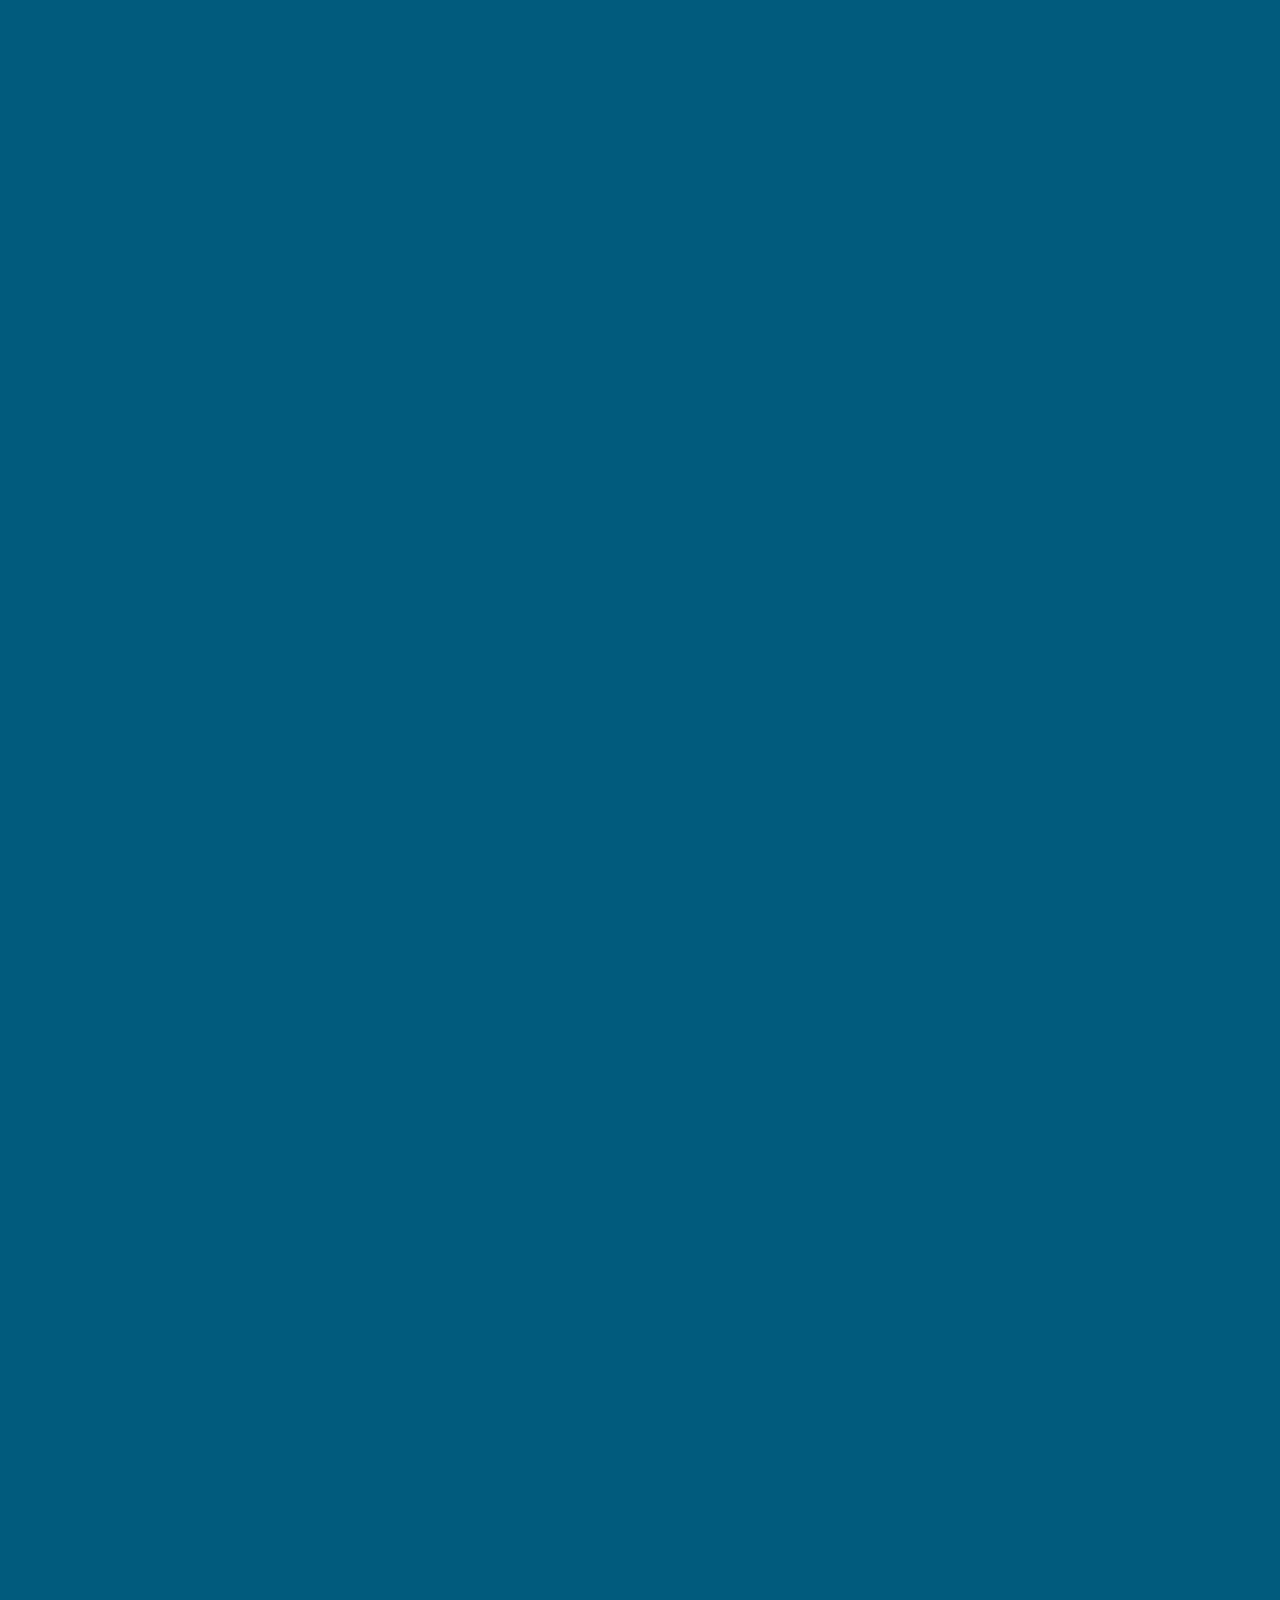
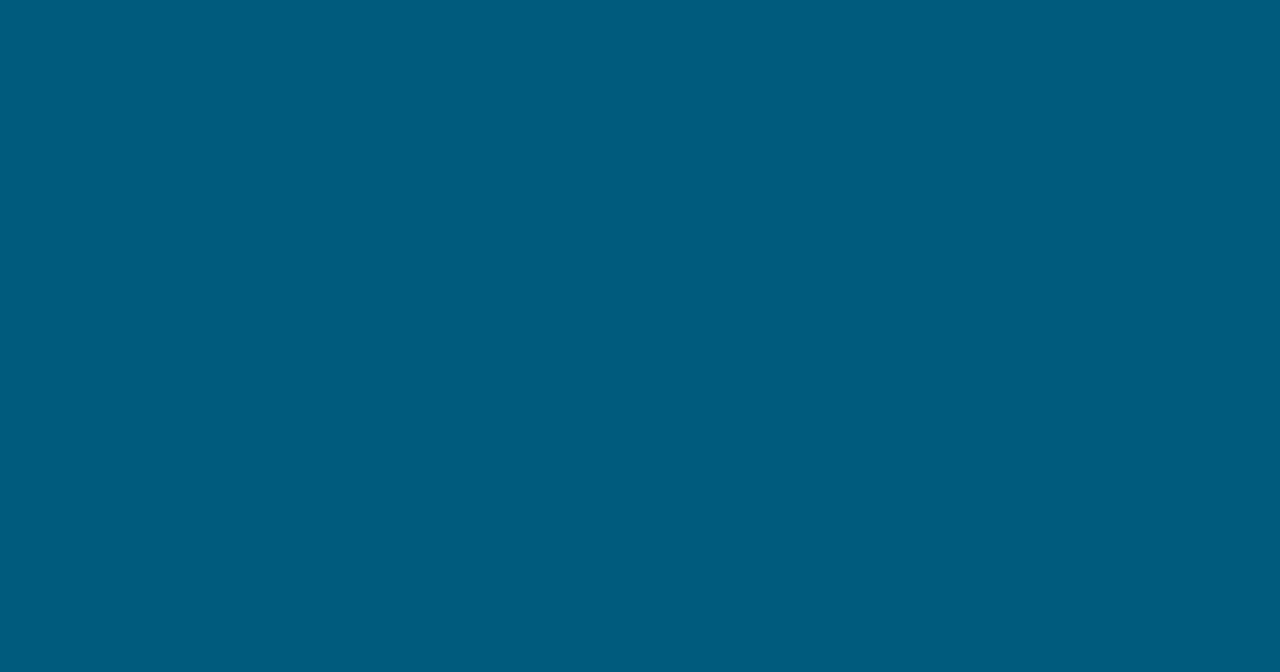
==== index.html @ 12b6641b "updated" ====
<!DOCTYPE html><!--  This site was created in Webflow. http://www.webflow.com  -->
<!--  Last Published: Mon Nov 02 2020 09:08:50 GMT+0000 (Coordinated Universal Time)  -->
<html data-wf-page="5ea837e8c81001b668dffd4a" data-wf-site="5ea837e8c8100167b2dffd49">
<head>
  <meta charset="utf-8">
  <title>Justin Grammens | Recursive Awesome | Lab651 | Applied Artificial Intelligence</title>
  <meta content="width=device-width, initial-scale=1" name="viewport">
  <meta content="Webflow" name="generator">
  
  <meta name="description" content="Justin Grammens is CEO and Founder of Recursive Awesome, Lab651, Applied Artificial Intelligence and Emerging Technoliges North" />
  <meta name="robots" content="index, follow" />
  <meta name="referrer" content="always" />

<!-- Social & Open Graph -->
  <meta property="og:title" content="Justin Grammens | CEO Recursive Awesome" />
  <meta property="og:description" content="Justin Grammens is the CEO of Recursive Awesome, an IoT and Machine Learning Agency based in Saint Paul, Minnesota." />
  <meta property="og:image" content="https://justingrammens.com/images/social.jpg" />
  <meta property="og:url" content="https://justingrammens.com/" />
  <meta name="twitter:title" content="Justin Grammens | CEO of Recursive Awesome" />
  <meta name="twitter:description" content="Justin Grammens is the CEO of Recursive Awesome, an IoT and Machine Learning Agency based in Saint Paull, Minnesota." />
  <meta name="twitter:image" content="https://justingrammens.com/images/social.jpg" />
  <meta name="twitter:card" content="summary_large_image" />
  <meta name="twitter:site" content="@justingrammens" />
  <meta name="twitter:creator" content="@justingrammens" />
  
  
  <link href="css/normalize.css" rel="stylesheet" type="text/css">
  <link href="css/webflow.css" rel="stylesheet" type="text/css">
  <link href="css/split-opl.webflow.css?ver=1.1" rel="stylesheet" type="text/css">
  <script src="https://ajax.googleapis.com/ajax/libs/webfont/1.6.26/webfont.js" type="text/javascript"></script>
  <script type="text/javascript">WebFont.load({  google: {    families: ["Inter:regular,600","Lora:regular"]  }});</script>
  <!-- [if lt IE 9]><script src="https://cdnjs.cloudflare.com/ajax/libs/html5shiv/3.7.3/html5shiv.min.js" type="text/javascript"></script><![endif] -->
  <script type="text/javascript">!function(o,c){var n=c.documentElement,t=" w-mod-";n.className+=t+"js",("ontouchstart"in o||o.DocumentTouch&&c instanceof DocumentTouch)&&(n.className+=t+"touch")}(window,document);</script>


<link rel="apple-touch-icon" sizes="180x180" href="/images/apple-touch-icon.png">
<link rel="icon" type="image/png" sizes="32x32" href="/images/favicon-32x32.png">
<link rel="icon" type="image/png" sizes="16x16" href="/images/favicon-16x16.png">
<link rel="manifest" href="/images/site.webmanifest">

  <style type="text/css">
body {
  -webkit-font-smoothing: antialiased;
}      
</style>
</head>
<body class="body">
  <div class="columns w-row">
    <div class="leftcontent w-col w-col-6 w-col-stack">
      <div data-w-id="b84f5156-c6e2-fb1d-6606-98a08030a472" style="opacity:0" class="image"></div>
    </div>
    <div class="rightcontent w-col w-col-6 w-col-stack">
      <div data-w-id="3fd5aeb3-22da-ed60-7286-0d11f16597d3" style="opacity:0" class="content">
        <div class="name">Justin Grammens</div>
        <!-- <h1 class="tagline"><strong class="bold-text">Internet of Things & Machine Learning Consultant</strong></h1> -->
        <h1 class="tagline"><strong class="bold-text">Artificial Intelligence &amp; Software Development Strategist</strong></h1>
        <p class="bio">A lifelong learner, I'm passionate about technology and giving back. The three words I live by are: Learn. Teach. Lead. Let me help you with your Artificial Intelligence &amp; Software Development strategy using the industry knowledge I have gained, the clients I have taught, and the businesses I have led.</p>
		<p class="bio"> I'm the Founder and CEO of <a href="https://lab651.com" class="bio-links" target="_new">Lab651</a> and <a href="https://recursiveawesome.com" class="bio-links" target="_new">Recursive Awesome</a>, <a href="https://appliedaiweekly.com" class="bio-links" target="_new">Applied Artificial Intelligence Weekly</a> and Cofounder of <a href="https://appliedai.mn" class="bio-links" target="_new">AppliedAI</a> and <a href="https://captovation.ai" class="bio-links" target="_new">Captovation</a>. I am the creator, producer and host of the <a href="https://podcast.appliedai.mn" class="bio-links" target="_new">AppliedAI Podcast</a>, the 501(c)(3) non-profit <a href="https://emtechnorth.org" class="bio-links" target="_new">Emerging Technologies North</a> and an Adjunct Professor at the <a href="https://software.stthomas.edu/about/faculty-staff/biography/justin-grammens/" class="bio-links" target="_new">University of Saint Thomas</a>.
		<p class="bio">I speak regularly at <a href="https://appliedai.mn" class="bio-links" target="_new">meetups</a>, conferences, <a href="https://emamo.com/event/twin-cities-startup-week-2021/r/speaker/justin-grammens-1" class="bio-links" target="_new">Twin Cities Startup Week</a>, podcasts and on the <a href="https://www.youtube.com/channel/UCyTAUPkGncOIYiVPZ5hqJVg" class="bio-links" target="_new">Lab651</a> and <a href="https://www.youtube.com/channel/UC4q0IsSlh4EvuUDhrxG7hiQ" class="bio-links" target="_new">AppliedAI</a> YouTube channels where I'm a thought leader on Artificial Intelligence and Software Development.</p>
<p class="bio">Most importantly, I'm blessed to have a <a href="https://www.linkedin.com/in/becky-grammens-20a20a1/" class="bio-links" target="_new">loving wife</a> and two amazing boys who are the light of my life and keep me strong and centered. Let's connect! I would love to help you however I can.</p>
        <div class="links w-row">
          <div class="column w-col w-col-4">
            <div class="text-block-2">Connect</div>
            <ul role="list" class="list w-list-unstyled">
              <li>
                <a href="https://lab651.com/author/justin/" target="_new">Blog</a>
              </li>
              <li>
                <a href="mailto:justin@grammens.com" target="_new">Email</a>
              </li>
              <li>
                <a href="https://appliedaiweekly.com" target="_new">Newsletter</a>
              </li>
            </ul>
          </div>
          <div class="column-2 w-col w-col-4">
            <div class="text-block-2">social</div>
            <ul role="list" class="list w-list-unstyled">
              <li>
                <a href="https://twitter.com/justingrammens" target="_new">Twitter</a>
              </li>
              <li>
                <a href="https://www.linkedin.com/in/justingrammens/" target="_new">LinkedIn</a>
              </li>
              <li>
                <a href="https://podcast.appliedai.mn" target="_new">Podcast</a>
              </li>
            </ul>
          </div>
        </div>
		<div>
			<!-- Calendly inline widget begin -->
			<div class="calendly-inline-widget" data-url="https://calendly.com/justingrammens" style="min-width:320px;height:520px;"></div>
			<script type="text/javascript" src="https://assets.calendly.com/assets/external/widget.js"></script>
			<!-- Calendly inline widget end -->
		</div>
        <div class="credit">&copy;
            <script type="text/javascript">
                document.write(new Date().getFullYear());
                </script> Justin Grammens - <a href="https://onepagelove.com/split" target="_blank" class="credit-links">Split Template</a>
        </div>
      </div>
    </div>
  </div>
  <script src="https://d3e54v103j8qbb.cloudfront.net/js/jquery-3.5.1.min.dc5e7f18c8.js?site=5ea837e8c8100167b2dffd49" type="text/javascript" integrity="sha256-9/aliU8dGd2tb6OSsuzixeV4y/faTqgFtohetphbbj0=" crossorigin="anonymous"></script>
  <script src="js/webflow.js" type="text/javascript"></script>
  <!-- [if lte IE 9]><script src="https://cdnjs.cloudflare.com/ajax/libs/placeholders/3.0.2/placeholders.min.js"></script><![endif] -->
</body>
</html>
---- css/webflow.css ----
@font-face {
  font-family: 'webflow-icons';
  src: url("[data-uri]") format('truetype');
  font-weight: normal;
  font-style: normal;
}
[class^="w-icon-"],
[class*=" w-icon-"] {
  /* use !important to prevent issues with browser extensions that change fonts */
  font-family: 'webflow-icons' !important;
  speak: none;
  font-style: normal;
  font-weight: normal;
  font-variant: normal;
  text-transform: none;
  line-height: 1;
  /* Better Font Rendering =========== */
  -webkit-font-smoothing: antialiased;
  -moz-osx-font-smoothing: grayscale;
}
.w-icon-slider-right:before {
  content: "\e600";
}
.w-icon-slider-left:before {
  content: "\e601";
}
.w-icon-nav-menu:before {
  content: "\e602";
}
.w-icon-arrow-down:before,
.w-icon-dropdown-toggle:before {
  content: "\e603";
}
.w-icon-file-upload-remove:before {
  content: "\e900";
}
.w-icon-file-upload-icon:before {
  content: "\e903";
}
* {
  -webkit-box-sizing: border-box;
  -moz-box-sizing: border-box;
  box-sizing: border-box;
}
html {
  height: 100%;
}
body {
  margin: 0;
  min-height: 100%;
  background-color: #fff;
  font-family: Arial, sans-serif;
  font-size: 14px;
  line-height: 20px;
  color: #333;
}
img {
  max-width: 100%;
  vertical-align: middle;
  display: inline-block;
}
html.w-mod-touch * {
  background-attachment: scroll !important;
}
.w-block {
  display: block;
}
.w-inline-block {
  max-width: 100%;
  display: inline-block;
}
.w-clearfix:before,
.w-clearfix:after {
  content: " ";
  display: table;
  grid-column-start: 1;
  grid-row-start: 1;
  grid-column-end: 2;
  grid-row-end: 2;
}
.w-clearfix:after {
  clear: both;
}
.w-hidden {
  display: none;
}
.w-button {
  display: inline-block;
  padding: 9px 15px;
  background-color: #3898EC;
  color: white;
  border: 0;
  line-height: inherit;
  text-decoration: none;
  cursor: pointer;
  border-radius: 0;
}
input.w-button {
  -webkit-appearance: button;
}
html[data-w-dynpage] [data-w-cloak] {
  color: transparent !important;
}
.w-webflow-badge,
.w-webflow-badge * {
  position: static;
  left: auto;
  top: auto;
  right: auto;
  bottom: auto;
  z-index: auto;
  display: block;
  visibility: visible;
  overflow: visible;
  overflow-x: visible;
  overflow-y: visible;
  box-sizing: border-box;
  width: auto;
  height: auto;
  max-height: none;
  max-width: none;
  min-height: 0;
  min-width: 0;
  margin: 0;
  padding: 0;
  float: none;
  clear: none;
  border: 0 none transparent;
  border-radius: 0;
  background: none;
  background-image: none;
  background-position: 0% 0%;
  background-size: auto auto;
  background-repeat: repeat;
  background-origin: padding-box;
  background-clip: border-box;
  background-attachment: scroll;
  background-color: transparent;
  box-shadow: none;
  opacity: 1.0;
  transform: none;
  transition: none;
  direction: ltr;
  font-family: inherit;
  font-weight: inherit;
  color: inherit;
  font-size: inherit;
  line-height: inherit;
  font-style: inherit;
  font-variant: inherit;
  text-align: inherit;
  letter-spacing: inherit;
  text-decoration: inherit;
  text-indent: 0;
  text-transform: inherit;
  list-style-type: disc;
  text-shadow: none;
  font-smoothing: auto;
  vertical-align: baseline;
  cursor: inherit;
  white-space: inherit;
  word-break: normal;
  word-spacing: normal;
  word-wrap: normal;
}
.w-webflow-badge {
  position: fixed !important;
  display: inline-block !important;
  visibility: visible !important;
  opacity: 1 !important;
  z-index: 2147483647 !important;
  top: auto !important;
  right: 12px !important;
  bottom: 12px !important;
  left: auto !important;
  color: #AAADB0 !important;
  background-color: #fff !important;
  border-radius: 3px !important;
  padding: 6px 8px 6px 6px !important;
  font-size: 12px !important;
  opacity: 1.0 !important;
  line-height: 14px !important;
  text-decoration: none !important;
  transform: none !important;
  margin: 0 !important;
  width: auto !important;
  height: auto !important;
  overflow: visible !important;
  white-space: nowrap;
  box-shadow: 0 0 0 1px rgba(0, 0, 0, 0.1), 0px 1px 3px rgba(0, 0, 0, 0.1);
  cursor: pointer;
}
.w-webflow-badge > img {
  display: inline-block !important;
  visibility: visible !important;
  opacity: 1 !important;
  vertical-align: middle !important;
}
h1,
h2,
h3,
h4,
h5,
h6 {
  font-weight: bold;
  margin-bottom: 10px;
}
h1 {
  font-size: 38px;
  line-height: 44px;
  margin-top: 20px;
}
h2 {
  font-size: 32px;
  line-height: 36px;
  margin-top: 20px;
}
h3 {
  font-size: 24px;
  line-height: 30px;
  margin-top: 20px;
}
h4 {
  font-size: 18px;
  line-height: 24px;
  margin-top: 10px;
}
h5 {
  font-size: 14px;
  line-height: 20px;
  margin-top: 10px;
}
h6 {
  font-size: 12px;
  line-height: 18px;
  margin-top: 10px;
}
p {
  margin-top: 0;
  margin-bottom: 10px;
}
blockquote {
  margin: 0 0 10px 0;
  padding: 10px 20px;
  border-left: 5px solid #E2E2E2;
  font-size: 18px;
  line-height: 22px;
}
figure {
  margin: 0;
  margin-bottom: 10px;
}
figcaption {
  margin-top: 5px;
  text-align: center;
}
ul,
ol {
  margin-top: 0px;
  margin-bottom: 10px;
  padding-left: 40px;
}
.w-list-unstyled {
  padding-left: 0;
  list-style: none;
}
.w-embed:before,
.w-embed:after {
  content: " ";
  display: table;
  grid-column-start: 1;
  grid-row-start: 1;
  grid-column-end: 2;
  grid-row-end: 2;
}
.w-embed:after {
  clear: both;
}
.w-video {
  width: 100%;
  position: relative;
  padding: 0;
}
.w-video iframe,
.w-video object,
.w-video embed {
  position: absolute;
  top: 0;
  left: 0;
  width: 100%;
  height: 100%;
}
fieldset {
  padding: 0;
  margin: 0;
  border: 0;
}
button,
html input[type="button"],
input[type="reset"] {
  border: 0;
  cursor: pointer;
  -webkit-appearance: button;
}
.w-form {
  margin: 0 0 15px;
}
.w-form-done {
  display: none;
  padding: 20px;
  text-align: center;
  background-color: #dddddd;
}
.w-form-fail {
  display: none;
  margin-top: 10px;
  padding: 10px;
  background-color: #ffdede;
}
label {
  display: block;
  margin-bottom: 5px;
  font-weight: bold;
}
.w-input,
.w-select {
  display: block;
  width: 100%;
  height: 38px;
  padding: 8px 12px;
  margin-bottom: 10px;
  font-size: 14px;
  line-height: 1.428571429;
  color: #333333;
  vertical-align: middle;
  background-color: #ffffff;
  border: 1px solid #cccccc;
}
.w-input:-moz-placeholder,
.w-select:-moz-placeholder {
  color: #999;
}
.w-input::-moz-placeholder,
.w-select::-moz-placeholder {
  color: #999;
  opacity: 1;
}
.w-input:-ms-input-placeholder,
.w-select:-ms-input-placeholder {
  color: #999;
}
.w-input::-webkit-input-placeholder,
.w-select::-webkit-input-placeholder {
  color: #999;
}
.w-input:focus,
.w-select:focus {
  border-color: #3898EC;
  outline: 0;
}
.w-input[disabled],
.w-select[disabled],
.w-input[readonly],
.w-select[readonly],
fieldset[disabled] .w-input,
fieldset[disabled] .w-select {
  cursor: not-allowed;
  background-color: #eeeeee;
}
textarea.w-input,
textarea.w-select {
  height: auto;
}
.w-select {
  background-color: #f3f3f3;
}
.w-select[multiple] {
  height: auto;
}
.w-form-label {
  display: inline-block;
  cursor: pointer;
  font-weight: normal;
  margin-bottom: 0px;
}
.w-radio {
  display: block;
  margin-bottom: 5px;
  padding-left: 20px;
}
.w-radio:before,
.w-radio:after {
  content: " ";
  display: table;
  grid-column-start: 1;
  grid-row-start: 1;
  grid-column-end: 2;
  grid-row-end: 2;
}
.w-radio:after {
  clear: both;
}
.w-radio-input {
  margin: 4px 0 0;
  margin-top: 1px \9;
  line-height: normal;
  float: left;
  margin-left: -20px;
}
.w-radio-input {
  margin-top: 3px;
}
.w-file-upload {
  display: block;
  margin-bottom: 10px;
}
.w-file-upload-input {
  width: 0.1px;
  height: 0.1px;
  opacity: 0;
  overflow: hidden;
  position: absolute;
  z-index: -100;
}
.w-file-upload-default,
.w-file-upload-uploading,
.w-file-upload-success {
  display: inline-block;
  color: #333333;
}
.w-file-upload-error {
  display: block;
  margin-top: 10px;
}
.w-file-upload-default.w-hidden,
.w-file-upload-uploading.w-hidden,
.w-file-upload-error.w-hidden,
.w-file-upload-success.w-hidden {
  display: none;
}
.w-file-upload-uploading-btn {
  display: flex;
  font-size: 14px;
  font-weight: normal;
  cursor: pointer;
  margin: 0;
  padding: 8px 12px;
  border: 1px solid #cccccc;
  background-color: #fafafa;
}
.w-file-upload-file {
  display: flex;
  flex-grow: 1;
  justify-content: space-between;
  margin: 0;
  padding: 8px 9px 8px 11px;
  border: 1px solid #cccccc;
  background-color: #fafafa;
}
.w-file-upload-file-name {
  font-size: 14px;
  font-weight: normal;
  display: block;
}
.w-file-remove-link {
  margin-top: 3px;
  margin-left: 10px;
  width: auto;
  height: auto;
  padding: 3px;
  display: block;
  cursor: pointer;
}
.w-icon-file-upload-remove {
  margin: auto;
  font-size: 10px;
}
.w-file-upload-error-msg {
  display: inline-block;
  color: #ea384c;
  padding: 2px 0;
}
.w-file-upload-info {
  display: inline-block;
  line-height: 38px;
  padding: 0 12px;
}
.w-file-upload-label {
  display: inline-block;
  font-size: 14px;
  font-weight: normal;
  cursor: pointer;
  margin: 0;
  padding: 8px 12px;
  border: 1px solid #cccccc;
  background-color: #fafafa;
}
.w-icon-file-upload-icon,
.w-icon-file-upload-uploading {
  display: inline-block;
  margin-right: 8px;
  width: 20px;
}
.w-icon-file-upload-uploading {
  height: 20px;
}
.w-container {
  margin-left: auto;
  margin-right: auto;
  max-width: 940px;
}
.w-container:before,
.w-container:after {
  content: " ";
  display: table;
  grid-column-start: 1;
  grid-row-start: 1;
  grid-column-end: 2;
  grid-row-end: 2;
}
.w-container:after {
  clear: both;
}
.w-container .w-row {
  margin-left: -10px;
  margin-right: -10px;
}
.w-row:before,
.w-row:after {
  content: " ";
  display: table;
  grid-column-start: 1;
  grid-row-start: 1;
  grid-column-end: 2;
  grid-row-end: 2;
}
.w-row:after {
  clear: both;
}
.w-row .w-row {
  margin-left: 0;
  margin-right: 0;
}
.w-col {
  position: relative;
  float: left;
  width: 100%;
  min-height: 1px;
  padding-left: 10px;
  padding-right: 10px;
}
.w-col .w-col {
  padding-left: 0;
  padding-right: 0;
}
.w-col-1 {
  width: 8.33333333%;
}
.w-col-2 {
  width: 16.66666667%;
}
.w-col-3 {
  width: 25%;
}
.w-col-4 {
  width: 33.33333333%;
}
.w-col-5 {
  width: 41.66666667%;
}
.w-col-6 {
  width: 50%;
}
.w-col-7 {
  width: 58.33333333%;
}
.w-col-8 {
  width: 66.66666667%;
}
.w-col-9 {
  width: 75%;
}
.w-col-10 {
  width: 83.33333333%;
}
.w-col-11 {
  width: 91.66666667%;
}
.w-col-12 {
  width: 100%;
}
.w-hidden-main {
  display: none !important;
}
@media screen and (max-width: 991px) {
  .w-container {
    max-width: 728px;
  }
  .w-hidden-main {
    display: inherit !important;
  }
  .w-hidden-medium {
    display: none !important;
  }
  .w-col-medium-1 {
    width: 8.33333333%;
  }
  .w-col-medium-2 {
    width: 16.66666667%;
  }
  .w-col-medium-3 {
    width: 25%;
  }
  .w-col-medium-4 {
    width: 33.33333333%;
  }
  .w-col-medium-5 {
    width: 41.66666667%;
  }
  .w-col-medium-6 {
    width: 50%;
  }
  .w-col-medium-7 {
    width: 58.33333333%;
  }
  .w-col-medium-8 {
    width: 66.66666667%;
  }
  .w-col-medium-9 {
    width: 75%;
  }
  .w-col-medium-10 {
    width: 83.33333333%;
  }
  .w-col-medium-11 {
    width: 91.66666667%;
  }
  .w-col-medium-12 {
    width: 100%;
  }
  .w-col-stack {
    width: 100%;
    left: auto;
    right: auto;
  }
}
@media screen and (max-width: 767px) {
  .w-hidden-main {
    display: inherit !important;
  }
  .w-hidden-medium {
    display: inherit !important;
  }
  .w-hidden-small {
    display: none !important;
  }
  .w-row,
  .w-container .w-row {
    margin-left: 0;
    margin-right: 0;
  }
  .w-col {
    width: 100%;
    left: auto;
    right: auto;
  }
  .w-col-small-1 {
    width: 8.33333333%;
  }
  .w-col-small-2 {
    width: 16.66666667%;
  }
  .w-col-small-3 {
    width: 25%;
  }
  .w-col-small-4 {
    width: 33.33333333%;
  }
  .w-col-small-5 {
    width: 41.66666667%;
  }
  .w-col-small-6 {
    width: 50%;
  }
  .w-col-small-7 {
    width: 58.33333333%;
  }
  .w-col-small-8 {
    width: 66.66666667%;
  }
  .w-col-small-9 {
    width: 75%;
  }
  .w-col-small-10 {
    width: 83.33333333%;
  }
  .w-col-small-11 {
    width: 91.66666667%;
  }
  .w-col-small-12 {
    width: 100%;
  }
}
@media screen and (max-width: 479px) {
  .w-container {
    max-width: none;
  }
  .w-hidden-main {
    display: inherit !important;
  }
  .w-hidden-medium {
    display: inherit !important;
  }
  .w-hidden-small {
    display: inherit !important;
  }
  .w-hidden-tiny {
    display: none !important;
  }
  .w-col {
    width: 100%;
  }
  .w-col-tiny-1 {
    width: 8.33333333%;
  }
  .w-col-tiny-2 {
    width: 16.66666667%;
  }
  .w-col-tiny-3 {
    width: 25%;
  }
  .w-col-tiny-4 {
    width: 33.33333333%;
  }
  .w-col-tiny-5 {
    width: 41.66666667%;
  }
  .w-col-tiny-6 {
    width: 50%;
  }
  .w-col-tiny-7 {
    width: 58.33333333%;
  }
  .w-col-tiny-8 {
    width: 66.66666667%;
  }
  .w-col-tiny-9 {
    width: 75%;
  }
  .w-col-tiny-10 {
    width: 83.33333333%;
  }
  .w-col-tiny-11 {
    width: 91.66666667%;
  }
  .w-col-tiny-12 {
    width: 100%;
  }
}
.w-widget {
  position: relative;
}
.w-widget-map {
  width: 100%;
  height: 400px;
}
.w-widget-map label {
  width: auto;
  display: inline;
}
.w-widget-map img {
  max-width: inherit;
}
.w-widget-map .gm-style-iw {
  text-align: center;
}
.w-widget-map .gm-style-iw > button {
  display: none !important;
}
.w-widget-twitter {
  overflow: hidden;
}
.w-widget-twitter-count-shim {
  display: inline-block;
  vertical-align: top;
  position: relative;
  width: 28px;
  height: 20px;
  text-align: center;
  background: white;
  border: #758696 solid 1px;
  border-radius: 3px;
}
.w-widget-twitter-count-shim * {
  pointer-events: none;
  -webkit-user-select: none;
  -moz-user-select: none;
  -ms-user-select: none;
  user-select: none;
}
.w-widget-twitter-count-shim .w-widget-twitter-count-inner {
  position: relative;
  font-size: 15px;
  line-height: 12px;
  text-align: center;
  color: #999;
  font-family: serif;
}
.w-widget-twitter-count-shim .w-widget-twitter-count-clear {
  position: relative;
  display: block;
}
.w-widget-twitter-count-shim.w--large {
  width: 36px;
  height: 28px;
}
.w-widget-twitter-count-shim.w--large .w-widget-twitter-count-inner {
  font-size: 18px;
  line-height: 18px;
}
.w-widget-twitter-count-shim:not(.w--vertical) {
  margin-left: 5px;
  margin-right: 8px;
}
.w-widget-twitter-count-shim:not(.w--vertical).w--large {
  margin-left: 6px;
}
.w-widget-twitter-count-shim:not(.w--vertical):before,
.w-widget-twitter-count-shim:not(.w--vertical):after {
  top: 50%;
  left: 0;
  border: solid transparent;
  content: " ";
  height: 0;
  width: 0;
  position: absolute;
  pointer-events: none;
}
.w-widget-twitter-count-shim:not(.w--vertical):before {
  border-color: rgba(117, 134, 150, 0);
  border-right-color: #5d6c7b;
  border-width: 4px;
  margin-left: -9px;
  margin-top: -4px;
}
.w-widget-twitter-count-shim:not(.w--vertical).w--large:before {
  border-width: 5px;
  margin-left: -10px;
  margin-top: -5px;
}
.w-widget-twitter-count-shim:not(.w--vertical):after {
  border-color: rgba(255, 255, 255, 0);
  border-right-color: white;
  border-width: 4px;
  margin-left: -8px;
  margin-top: -4px;
}
.w-widget-twitter-count-shim:not(.w--vertical).w--large:after {
  border-width: 5px;
  margin-left: -9px;
  margin-top: -5px;
}
.w-widget-twitter-count-shim.w--vertical {
  width: 61px;
  height: 33px;
  margin-bottom: 8px;
}
.w-widget-twitter-count-shim.w--vertical:before,
.w-widget-twitter-count-shim.w--vertical:after {
  top: 100%;
  left: 50%;
  border: solid transparent;
  content: " ";
  height: 0;
  width: 0;
  position: absolute;
  pointer-events: none;
}
.w-widget-twitter-count-shim.w--vertical:before {
  border-color: rgba(117, 134, 150, 0);
  border-top-color: #5d6c7b;
  border-width: 5px;
  margin-left: -5px;
}
.w-widget-twitter-count-shim.w--vertical:after {
  border-color: rgba(255, 255, 255, 0);
  border-top-color: white;
  border-width: 4px;
  margin-left: -4px;
}
.w-widget-twitter-count-shim.w--vertical .w-widget-twitter-count-inner {
  font-size: 18px;
  line-height: 22px;
}
.w-widget-twitter-count-shim.w--vertical.w--large {
  width: 76px;
}
.w-widget-gplus {
  overflow: hidden;
}
.w-background-video {
  position: relative;
  overflow: hidden;
  height: 500px;
  color: white;
}
.w-background-video > video {
  background-size: cover;
  background-position: 50% 50%;
  position: absolute;
  margin: auto;
  width: 100%;
  height: 100%;
  right: -100%;
  bottom: -100%;
  top: -100%;
  left: -100%;
  object-fit: cover;
  z-index: -100;
}
.w-background-video > video::-webkit-media-controls-start-playback-button {
  display: none !important;
  -webkit-appearance: none;
}
.w-slider {
  position: relative;
  height: 300px;
  text-align: center;
  background: #dddddd;
  clear: both;
  -webkit-tap-highlight-color: rgba(0, 0, 0, 0);
  tap-highlight-color: rgba(0, 0, 0, 0);
}
.w-slider-mask {
  position: relative;
  display: block;
  overflow: hidden;
  z-index: 1;
  left: 0;
  right: 0;
  height: 100%;
  white-space: nowrap;
}
.w-slide {
  position: relative;
  display: inline-block;
  vertical-align: top;
  width: 100%;
  height: 100%;
  white-space: normal;
  text-align: left;
}
.w-slider-nav {
  position: absolute;
  z-index: 2;
  top: auto;
  right: 0;
  bottom: 0;
  left: 0;
  margin: auto;
  padding-top: 10px;
  height: 40px;
  text-align: center;
  -webkit-tap-highlight-color: rgba(0, 0, 0, 0);
  tap-highlight-color: rgba(0, 0, 0, 0);
}
.w-slider-nav.w-round > div {
  border-radius: 100%;
}
.w-slider-nav.w-num > div {
  width: auto;
  height: auto;
  padding: 0.2em 0.5em;
  font-size: inherit;
  line-height: inherit;
}
.w-slider-nav.w-shadow > div {
  box-shadow: 0 0 3px rgba(51, 51, 51, 0.4);
}
.w-slider-nav-invert {
  color: #fff;
}
.w-slider-nav-invert > div {
  background-color: rgba(34, 34, 34, 0.4);
}
.w-slider-nav-invert > div.w-active {
  background-color: #222;
}
.w-slider-dot {
  position: relative;
  display: inline-block;
  width: 1em;
  height: 1em;
  background-color: rgba(255, 255, 255, 0.4);
  cursor: pointer;
  margin: 0 3px 0.5em;
  transition: background-color 100ms, color 100ms;
}
.w-slider-dot.w-active {
  background-color: #fff;
}
.w-slider-dot:focus {
  outline: none;
  box-shadow: 0px 0px 0px 2px #fff;
}
.w-slider-dot:focus.w-active {
  box-shadow: none;
}
.w-slider-arrow-left,
.w-slider-arrow-right {
  position: absolute;
  width: 80px;
  top: 0;
  right: 0;
  bottom: 0;
  left: 0;
  margin: auto;
  cursor: pointer;
  overflow: hidden;
  color: white;
  font-size: 40px;
  -webkit-tap-highlight-color: rgba(0, 0, 0, 0);
  tap-highlight-color: rgba(0, 0, 0, 0);
  -webkit-user-select: none;
  -moz-user-select: none;
  -ms-user-select: none;
  user-select: none;
}
.w-slider-arrow-left [class^="w-icon-"],
.w-slider-arrow-right [class^="w-icon-"],
.w-slider-arrow-left [class*=" w-icon-"],
.w-slider-arrow-right [class*=" w-icon-"] {
  position: absolute;
}
.w-slider-arrow-left:focus,
.w-slider-arrow-right:focus {
  outline: 0;
}
.w-slider-arrow-left {
  z-index: 3;
  right: auto;
}
.w-slider-arrow-right {
  z-index: 4;
  left: auto;
}
.w-icon-slider-left,
.w-icon-slider-right {
  top: 0;
  right: 0;
  bottom: 0;
  left: 0;
  margin: auto;
  width: 1em;
  height: 1em;
}
.w-slider-aria-label {
  border: 0;
  clip: rect(0 0 0 0);
  height: 1px;
  margin: -1px;
  overflow: hidden;
  padding: 0;
  position: absolute;
  width: 1px;
}
.w-dropdown {
  display: inline-block;
  position: relative;
  text-align: left;
  margin-left: auto;
  margin-right: auto;
  z-index: 900;
}
.w-dropdown-btn,
.w-dropdown-toggle,
.w-dropdown-link {
  position: relative;
  vertical-align: top;
  text-decoration: none;
  color: #222222;
  padding: 20px;
  text-align: left;
  margin-left: auto;
  margin-right: auto;
  white-space: nowrap;
}
.w-dropdown-toggle {
  -webkit-user-select: none;
  -moz-user-select: none;
  -ms-user-select: none;
  user-select: none;
  display: inline-block;
  cursor: pointer;
  padding-right: 40px;
}
.w-dropdown-toggle:focus {
  outline: 0;
}
.w-icon-dropdown-toggle {
  position: absolute;
  top: 0;
  right: 0;
  bottom: 0;
  margin: auto;
  margin-right: 20px;
  width: 1em;
  height: 1em;
}
.w-dropdown-list {
  position: absolute;
  background: #dddddd;
  display: none;
  min-width: 100%;
}
.w-dropdown-list.w--open {
  display: block;
}
.w-dropdown-link {
  padding: 10px 20px;
  display: block;
  color: #222222;
}
.w-dropdown-link.w--current {
  color: #0082f3;
}
.w-dropdown-link:focus {
  outline: 0;
}
@media screen and (max-width: 767px) {
  .w-nav-brand {
    padding-left: 10px;
  }
}
/**
 * ## Note
 * Safari (on both iOS and OS X) does not handle viewport units (vh, vw) well.
 * For example percentage units do not work on descendants of elements that
 * have any dimensions expressed in viewport units. It also doesn’t handle them at
 * all in `calc()`.
 */
/**
 * Wrapper around all lightbox elements
 *
 * 1. Since the lightbox can receive focus, IE also gives it an outline.
 * 2. Fixes flickering on Chrome when a transition is in progress
 *    underneath the lightbox.
 */
.w-lightbox-backdrop {
  color: #000;
  cursor: auto;
  font-family: serif;
  font-size: medium;
  font-style: normal;
  font-variant: normal;
  font-weight: normal;
  letter-spacing: normal;
  line-height: normal;
  list-style: disc;
  text-align: start;
  text-indent: 0;
  text-shadow: none;
  text-transform: none;
  visibility: visible;
  white-space: normal;
  word-break: normal;
  word-spacing: normal;
  word-wrap: normal;
  position: fixed;
  top: 0;
  right: 0;
  bottom: 0;
  left: 0;
  color: #fff;
  font-family: "Helvetica Neue", Helvetica, Ubuntu, "Segoe UI", Verdana, sans-serif;
  font-size: 17px;
  line-height: 1.2;
  font-weight: 300;
  text-align: center;
  background: rgba(0, 0, 0, 0.9);
  z-index: 2000;
  outline: 0;
  /* 1 */
  opacity: 0;
  -webkit-user-select: none;
  -moz-user-select: none;
  -ms-user-select: none;
  -webkit-tap-highlight-color: transparent;
  -webkit-transform: translate(0, 0);
  /* 2 */
}
/**
 * Neat trick to bind the rubberband effect to our canvas instead of the whole
 * document on iOS. It also prevents a bug that causes the document underneath to scroll.
 */
.w-lightbox-backdrop,
.w-lightbox-container {
  height: 100%;
  overflow: auto;
  -webkit-overflow-scrolling: touch;
}
.w-lightbox-content {
  position: relative;
  height: 100vh;
  overflow: hidden;
}
.w-lightbox-view {
  position: absolute;
  width: 100vw;
  height: 100vh;
  opacity: 0;
}
.w-lightbox-view:before {
  content: "";
  height: 100vh;
}
/* .w-lightbox-content */
.w-lightbox-group,
.w-lightbox-group .w-lightbox-view,
.w-lightbox-group .w-lightbox-view:before {
  height: 86vh;
}
.w-lightbox-frame,
.w-lightbox-view:before {
  display: inline-block;
  vertical-align: middle;
}
/*
 * 1. Remove default margin set by user-agent on the <figure> element.
 */
.w-lightbox-figure {
  position: relative;
  margin: 0;
  /* 1 */
}
.w-lightbox-group .w-lightbox-figure {
  cursor: pointer;
}
/**
 * IE adds image dimensions as width and height attributes on the IMG tag,
 * but we need both width and height to be set to auto to enable scaling.
 */
.w-lightbox-img {
  width: auto;
  height: auto;
  max-width: none;
}
/**
 * 1. Reset if style is set by user on "All Images"
 */
.w-lightbox-image {
  display: block;
  float: none;
  /* 1 */
  max-width: 100vw;
  max-height: 100vh;
}
.w-lightbox-group .w-lightbox-image {
  max-height: 86vh;
}
.w-lightbox-caption {
  position: absolute;
  right: 0;
  bottom: 0;
  left: 0;
  padding: .5em 1em;
  background: rgba(0, 0, 0, 0.4);
  text-align: left;
  text-overflow: ellipsis;
  white-space: nowrap;
  overflow: hidden;
}
.w-lightbox-embed {
  position: absolute;
  top: 0;
  right: 0;
  bottom: 0;
  left: 0;
  width: 100%;
  height: 100%;
}
.w-lightbox-control {
  position: absolute;
  top: 0;
  width: 4em;
  background-size: 24px;
  background-repeat: no-repeat;
  background-position: center;
  cursor: pointer;
  -webkit-transition: all .3s;
  transition: all .3s;
}
.w-lightbox-left {
  display: none;
  bottom: 0;
  left: 0;
  /* <svg xmlns="http://www.w3.org/2000/svg" viewBox="-20 0 24 40" width="24" height="40"><g transform="rotate(45)"><path d="m0 0h5v23h23v5h-28z" opacity=".4"/><path d="m1 1h3v23h23v3h-26z" fill="#fff"/></g></svg> */
  background-image: url("[data-uri]");
}
.w-lightbox-right {
  display: none;
  right: 0;
  bottom: 0;
  /* <svg xmlns="http://www.w3.org/2000/svg" viewBox="-4 0 24 40" width="24" height="40"><g transform="rotate(45)"><path d="m0-0h28v28h-5v-23h-23z" opacity=".4"/><path d="m1 1h26v26h-3v-23h-23z" fill="#fff"/></g></svg> */
  background-image: url("[data-uri]");
}
/*
 * Without specifying the with and height inside the SVG, all versions of IE render the icon too small.
 * The bug does not seem to manifest itself if the elements are tall enough such as the above arrows.
 * (http://stackoverflow.com/questions/16092114/background-size-differs-in-internet-explorer)
 */
.w-lightbox-close {
  right: 0;
  height: 2.6em;
  /* <svg xmlns="http://www.w3.org/2000/svg" viewBox="-4 0 18 17" width="18" height="17"><g transform="rotate(45)"><path d="m0 0h7v-7h5v7h7v5h-7v7h-5v-7h-7z" opacity=".4"/><path d="m1 1h7v-7h3v7h7v3h-7v7h-3v-7h-7z" fill="#fff"/></g></svg> */
  background-image: url("[data-uri]");
  background-size: 18px;
}
/**
 * 1. All IE versions add extra space at the bottom without this.
 */
.w-lightbox-strip {
  position: absolute;
  bottom: 0;
  left: 0;
  right: 0;
  padding: 0 1vh;
  line-height: 0;
  /* 1 */
  white-space: nowrap;
  overflow-x: auto;
  overflow-y: hidden;
}
/*
 * 1. We use content-box to avoid having to do `width: calc(10vh + 2vw)`
 *    which doesn’t work in Safari anyway.
 * 2. Chrome renders images pixelated when switching to GPU. Making sure
 *    the parent is also rendered on the GPU (by setting translate3d for
 *    example) fixes this behavior.
 */
.w-lightbox-item {
  display: inline-block;
  width: 10vh;
  padding: 2vh 1vh;
  box-sizing: content-box;
  /* 1 */
  cursor: pointer;
  -webkit-transform: translate3d(0, 0, 0);
  /* 2 */
}
.w-lightbox-active {
  opacity: .3;
}
.w-lightbox-thumbnail {
  position: relative;
  height: 10vh;
  background: #222;
  overflow: hidden;
}
.w-lightbox-thumbnail-image {
  position: absolute;
  top: 0;
  left: 0;
}
.w-lightbox-thumbnail .w-lightbox-tall {
  top: 50%;
  width: 100%;
  -webkit-transform: translate(0, -50%);
  -ms-transform: translate(0, -50%);
  transform: translate(0, -50%);
}
.w-lightbox-thumbnail .w-lightbox-wide {
  left: 50%;
  height: 100%;
  -webkit-transform: translate(-50%, 0);
  -ms-transform: translate(-50%, 0);
  transform: translate(-50%, 0);
}
/*
 * Spinner
 *
 * Absolute pixel values are used to avoid rounding errors that would cause
 * the white spinning element to be misaligned with the track.
 */
.w-lightbox-spinner {
  position: absolute;
  top: 50%;
  left: 50%;
  box-sizing: border-box;
  width: 40px;
  height: 40px;
  margin-top: -20px;
  margin-left: -20px;
  border: 5px solid rgba(0, 0, 0, 0.4);
  border-radius: 50%;
  -webkit-animation: spin .8s infinite linear;
  animation: spin .8s infinite linear;
}
.w-lightbox-spinner:after {
  content: "";
  position: absolute;
  top: -4px;
  right: -4px;
  bottom: -4px;
  left: -4px;
  border: 3px solid transparent;
  border-bottom-color: #fff;
  border-radius: 50%;
}
/*
 * Utility classes
 */
.w-lightbox-hide {
  display: none;
}
.w-lightbox-noscroll {
  overflow: hidden;
}
@media (min-width: 768px) {
  .w-lightbox-content {
    height: 96vh;
    margin-top: 2vh;
  }
  .w-lightbox-view,
  .w-lightbox-view:before {
    height: 96vh;
  }
  /* .w-lightbox-content */
  .w-lightbox-group,
  .w-lightbox-group .w-lightbox-view,
  .w-lightbox-group .w-lightbox-view:before {
    height: 84vh;
  }
  .w-lightbox-image {
    max-width: 96vw;
    max-height: 96vh;
  }
  .w-lightbox-group .w-lightbox-image {
    max-width: 82.3vw;
    max-height: 84vh;
  }
  .w-lightbox-left,
  .w-lightbox-right {
    display: block;
    opacity: .5;
  }
  .w-lightbox-close {
    opacity: .8;
  }
  .w-lightbox-control:hover {
    opacity: 1;
  }
}
.w-lightbox-inactive,
.w-lightbox-inactive:hover {
  opacity: 0;
}
.w-richtext:before,
.w-richtext:after {
  content: " ";
  display: table;
  grid-column-start: 1;
  grid-row-start: 1;
  grid-column-end: 2;
  grid-row-end: 2;
}
.w-richtext:after {
  clear: both;
}
.w-richtext[contenteditable="true"]:before,
.w-richtext[contenteditable="true"]:after {
  white-space: initial;
}
.w-richtext ol,
.w-richtext ul {
  overflow: hidden;
}
.w-richtext .w-richtext-figure-selected.w-richtext-figure-type-video div:after,
.w-richtext .w-richtext-figure-selected[data-rt-type="video"] div:after {
  outline: 2px solid #2895f7;
}
.w-richtext .w-richtext-figure-selected.w-richtext-figure-type-image div,
.w-richtext .w-richtext-figure-selected[data-rt-type="image"] div {
  outline: 2px solid #2895f7;
}
.w-richtext figure.w-richtext-figure-type-video > div:after,
.w-richtext figure[data-rt-type="video"] > div:after {
  content: '';
  position: absolute;
  display: none;
  left: 0;
  top: 0;
  right: 0;
  bottom: 0;
}
.w-richtext figure {
  position: relative;
  max-width: 60%;
}
.w-richtext figure > div:before {
  cursor: default!important;
}
.w-richtext figure img {
  width: 100%;
}
.w-richtext figure figcaption.w-richtext-figcaption-placeholder {
  opacity: 0.6;
}
.w-richtext figure div {
  /* fix incorrectly sized selection border in the data manager */
  font-size: 0px;
  color: transparent;
}
.w-richtext figure.w-richtext-figure-type-image,
.w-richtext figure[data-rt-type="image"] {
  display: table;
}
.w-richtext figure.w-richtext-figure-type-image > div,
.w-richtext figure[data-rt-type="image"] > div {
  display: inline-block;
}
.w-richtext figure.w-richtext-figure-type-image > figcaption,
.w-richtext figure[data-rt-type="image"] > figcaption {
  display: table-caption;
  caption-side: bottom;
}
.w-richtext figure.w-richtext-figure-type-video,
.w-richtext figure[data-rt-type="video"] {
  width: 60%;
  height: 0;
}
.w-richtext figure.w-richtext-figure-type-video iframe,
.w-richtext figure[data-rt-type="video"] iframe {
  position: absolute;
  top: 0;
  left: 0;
  width: 100%;
  height: 100%;
}
.w-richtext figure.w-richtext-figure-type-video > div,
.w-richtext figure[data-rt-type="video"] > div {
  width: 100%;
}
.w-richtext figure.w-richtext-align-center {
  margin-right: auto;
  margin-left: auto;
  clear: both;
}
.w-richtext figure.w-richtext-align-center.w-richtext-figure-type-image > div,
.w-richtext figure.w-richtext-align-center[data-rt-type="image"] > div {
  max-width: 100%;
}
.w-richtext figure.w-richtext-align-normal {
  clear: both;
}
.w-richtext figure.w-richtext-align-fullwidth {
  width: 100%;
  max-width: 100%;
  text-align: center;
  clear: both;
  display: block;
  margin-right: auto;
  margin-left: auto;
}
.w-richtext figure.w-richtext-align-fullwidth > div {
  display: inline-block;
  /* padding-bottom is used for aspect ratios in video figures
      we want the div to inherit that so hover/selection borders in the designer-canvas
      fit right*/
  padding-bottom: inherit;
}
.w-richtext figure.w-richtext-align-fullwidth > figcaption {
  display: block;
}
.w-richtext figure.w-richtext-align-floatleft {
  float: left;
  margin-right: 15px;
  clear: none;
}
.w-richtext figure.w-richtext-align-floatright {
  float: right;
  margin-left: 15px;
  clear: none;
}
.w-nav {
  position: relative;
  background: #dddddd;
  z-index: 1000;
}
.w-nav:before,
.w-nav:after {
  content: " ";
  display: table;
  grid-column-start: 1;
  grid-row-start: 1;
  grid-column-end: 2;
  grid-row-end: 2;
}
.w-nav:after {
  clear: both;
}
.w-nav-brand {
  position: relative;
  float: left;
  text-decoration: none;
  color: #333333;
}
.w-nav-link {
  position: relative;
  display: inline-block;
  vertical-align: top;
  text-decoration: none;
  color: #222222;
  padding: 20px;
  text-align: left;
  margin-left: auto;
  margin-right: auto;
}
.w-nav-link.w--current {
  color: #0082f3;
}
.w-nav-menu {
  position: relative;
  float: right;
}
[data-nav-menu-open] {
  display: block !important;
  position: absolute;
  top: 100%;
  left: 0;
  right: 0;
  background: #C8C8C8;
  text-align: center;
  overflow: visible;
  min-width: 200px;
}
.w--nav-link-open {
  display: block;
  position: relative;
}
.w-nav-overlay {
  position: absolute;
  overflow: hidden;
  display: none;
  top: 100%;
  left: 0;
  right: 0;
  width: 100%;
}
.w-nav-overlay [data-nav-menu-open] {
  top: 0;
}
.w-nav[data-animation="over-left"] .w-nav-overlay {
  width: auto;
}
.w-nav[data-animation="over-left"] .w-nav-overlay,
.w-nav[data-animation="over-left"] [data-nav-menu-open] {
  right: auto;
  z-index: 1;
  top: 0;
}
.w-nav[data-animation="over-right"] .w-nav-overlay {
  width: auto;
}
.w-nav[data-animation="over-right"] .w-nav-overlay,
.w-nav[data-animation="over-right"] [data-nav-menu-open] {
  left: auto;
  z-index: 1;
  top: 0;
}
.w-nav-button {
  position: relative;
  float: right;
  padding: 18px;
  font-size: 24px;
  display: none;
  cursor: pointer;
  -webkit-tap-highlight-color: rgba(0, 0, 0, 0);
  tap-highlight-color: rgba(0, 0, 0, 0);
  -webkit-user-select: none;
  -moz-user-select: none;
  -ms-user-select: none;
  user-select: none;
}
.w-nav-button:focus {
  outline: 0;
}
.w-nav-button.w--open {
  background-color: #C8C8C8;
  color: white;
}
.w-nav[data-collapse="all"] .w-nav-menu {
  display: none;
}
.w-nav[data-collapse="all"] .w-nav-button {
  display: block;
}
.w--nav-dropdown-open {
  display: block;
}
.w--nav-dropdown-toggle-open {
  display: block;
}
.w--nav-dropdown-list-open {
  position: static;
}
@media screen and (max-width: 991px) {
  .w-nav[data-collapse="medium"] .w-nav-menu {
    display: none;
  }
  .w-nav[data-collapse="medium"] .w-nav-button {
    display: block;
  }
}
@media screen and (max-width: 767px) {
  .w-nav[data-collapse="small"] .w-nav-menu {
    display: none;
  }
  .w-nav[data-collapse="small"] .w-nav-button {
    display: block;
  }
  .w-nav-brand {
    padding-left: 10px;
  }
}
@media screen and (max-width: 479px) {
  .w-nav[data-collapse="tiny"] .w-nav-menu {
    display: none;
  }
  .w-nav[data-collapse="tiny"] .w-nav-button {
    display: block;
  }
}
.w-tabs {
  position: relative;
}
.w-tabs:before,
.w-tabs:after {
  content: " ";
  display: table;
  grid-column-start: 1;
  grid-row-start: 1;
  grid-column-end: 2;
  grid-row-end: 2;
}
.w-tabs:after {
  clear: both;
}
.w-tab-menu {
  position: relative;
}
.w-tab-link {
  position: relative;
  display: inline-block;
  vertical-align: top;
  text-decoration: none;
  padding: 9px 30px;
  text-align: left;
  cursor: pointer;
  color: #222222;
  background-color: #dddddd;
}
.w-tab-link.w--current {
  background-color: #C8C8C8;
}
.w-tab-link:focus {
  outline: 0;
}
.w-tab-content {
  position: relative;
  display: block;
  overflow: hidden;
}
.w-tab-pane {
  position: relative;
  display: none;
}
.w--tab-active {
  display: block;
}
@media screen and (max-width: 479px) {
  .w-tab-link {
    display: block;
  }
}
.w-ix-emptyfix:after {
  content: "";
}
@keyframes spin {
  0% {
    transform: rotate(0deg);
  }
  100% {
    transform: rotate(360deg);
  }
}
.w-dyn-empty {
  padding: 10px;
  background-color: #dddddd;
}
.w-dyn-hide {
  display: none !important;
}
.w-dyn-bind-empty {
  display: none !important;
}
.w-condition-invisible {
  display: none !important;
}
---- css/split-opl.webflow.css ----
a {
  color: #848d96;
  text-decoration: none;
}

.body {
  display: block;
  overflow: scroll;
  max-height: 100vh;
  #background-color: #0b1c2f;
  background-color: #005b7d;
  font-family: Inter, sans-serif;
}

.leftcontent {
  display: -webkit-box;
  display: -webkit-flex;
  display: -ms-flexbox;
  display: flex;
  padding-right: 0px;
  padding-left: 0px;
}

.columns {
  display: -webkit-box;
  display: -webkit-flex;
  display: -ms-flexbox;
  display: flex;
  height: 100vh;
  max-height: 100vh;
  -webkit-flex-wrap: wrap;
  -ms-flex-wrap: wrap;
  flex-wrap: wrap;
  -webkit-align-content: flex-start;
  -ms-flex-line-pack: start;
  align-content: flex-start;
}

.name {
  margin-bottom: 40px;
  color: #47bec7;
  font-size: 16px;
  line-height: 100%;
  letter-spacing: 1px;
  text-transform: uppercase;
}

.bold-text {
  font-weight: 600;
}

.tagline {
  margin-bottom: 40px;
  color: #ddd;
  font-size: 58px;
  line-height: 100%;
}

.bio {
  margin-bottom: 30px;
  font-family: Lora, sans-serif;
  #color: #848d96;
  #color:#1b9ea4;
  color:#47bec7;
  font-size: 21px;
  line-height: 140%;
}

.text-block-2 {
  margin-bottom: 20px;
  color: #FFFFFF;
  font-size: 16px;
  line-height: 16px;
  letter-spacing: 2px;
  text-transform: uppercase;
}

.list {
  font-family: Lora, sans-serif;
  color: #848d96;
  font-size: 16px;
  line-height: 160%;
}

.credit {
  color: #ffffff;
  font-size: 13px;
}

.rightcontent {
  overflow: auto;
  padding: 120px;
  -webkit-box-orient: vertical;
  -webkit-box-direction: normal;
  -webkit-flex-direction: column;
  -ms-flex-direction: column;
  flex-direction: column;
  -webkit-box-pack: center;
  -webkit-justify-content: center;
  -ms-flex-pack: center;
  justify-content: center;
  -webkit-flex-wrap: nowrap;
  -ms-flex-wrap: nowrap;
  flex-wrap: nowrap;
  -webkit-box-align: start;
  -webkit-align-items: flex-start;
  -ms-flex-align: start;
  align-items: flex-start;
  -webkit-align-self: center;
  -ms-flex-item-align: center;
  -ms-grid-row-align: center;
  align-self: center;
  -webkit-box-flex: 1;
  -webkit-flex: 1;
  -ms-flex: 1;
  flex: 1;
}

.content {
  overflow: auto;
}

.links {
  display: -webkit-box;
  display: -webkit-flex;
  display: -ms-flexbox;
  display: flex;
  min-width: 100%;
  margin-bottom: 40px;
  -webkit-box-flex: 0;
  -webkit-flex: 0 auto;
  -ms-flex: 0 auto;
  flex: 0 auto;
}

.bio-links {
  border-bottom: 1px solid #848d96;
  text-decoration: none;
}

.credit-links {
  color: #ffffff;
}

.image {
  position: -webkit-sticky;
  position: sticky;
  top: 0px;
  display: block;
  min-height: 100vh;
  min-width: 100%;
  -webkit-align-self: flex-start;
  -ms-flex-item-align: start;
  align-self: flex-start;
  -webkit-box-flex: 0;
  -webkit-flex: 0 auto;
  -ms-flex: 0 auto;
  flex: 0 auto;
  background-image: url('../images/split.jpg');
  background-position: 50% 50%;
  background-size: cover;
  -o-object-fit: cover;
  object-fit: cover;
}

@media screen and (max-width: 991px) {
  .leftcontent {
    display: block;
    -o-object-position: 50% 0%;
    object-position: 50% 0%;
  }

  .columns {
    display: block;
  }

  .rightcontent {
    padding-top: 120px;
    padding-bottom: 120px;
  }

  .links {
    display: -webkit-box;
    display: -webkit-flex;
    display: -ms-flexbox;
    display: flex;
    -webkit-box-orient: vertical;
    -webkit-box-direction: normal;
    -webkit-flex-direction: column;
    -ms-flex-direction: column;
    flex-direction: column;
  }

  .column {
    margin-bottom: 20px;
  }

  .column-2 {
    margin-bottom: 20px;
  }

  .image {
    position: static;
    height: 420px;
    max-height: 50vh;
    min-height: auto;
    background-position: 50% 0%;
  }
}

@media screen and (max-width: 767px) {
  .name {
    margin-bottom: 20px;
  }

  .rightcontent {
    padding: 60px;
  }
}

@media screen and (max-width: 479px) {
  .bold-text {
    font-size: 42px;
    line-height: 42px;
  }

  .bio {
    font-size: 16px;
  }

  .credit {
    font-size: 12px;
  }

  .rightcontent {
    padding: 30px;
  }

  .image {
    height: 240px;
    max-height: 30vh;
  }
}
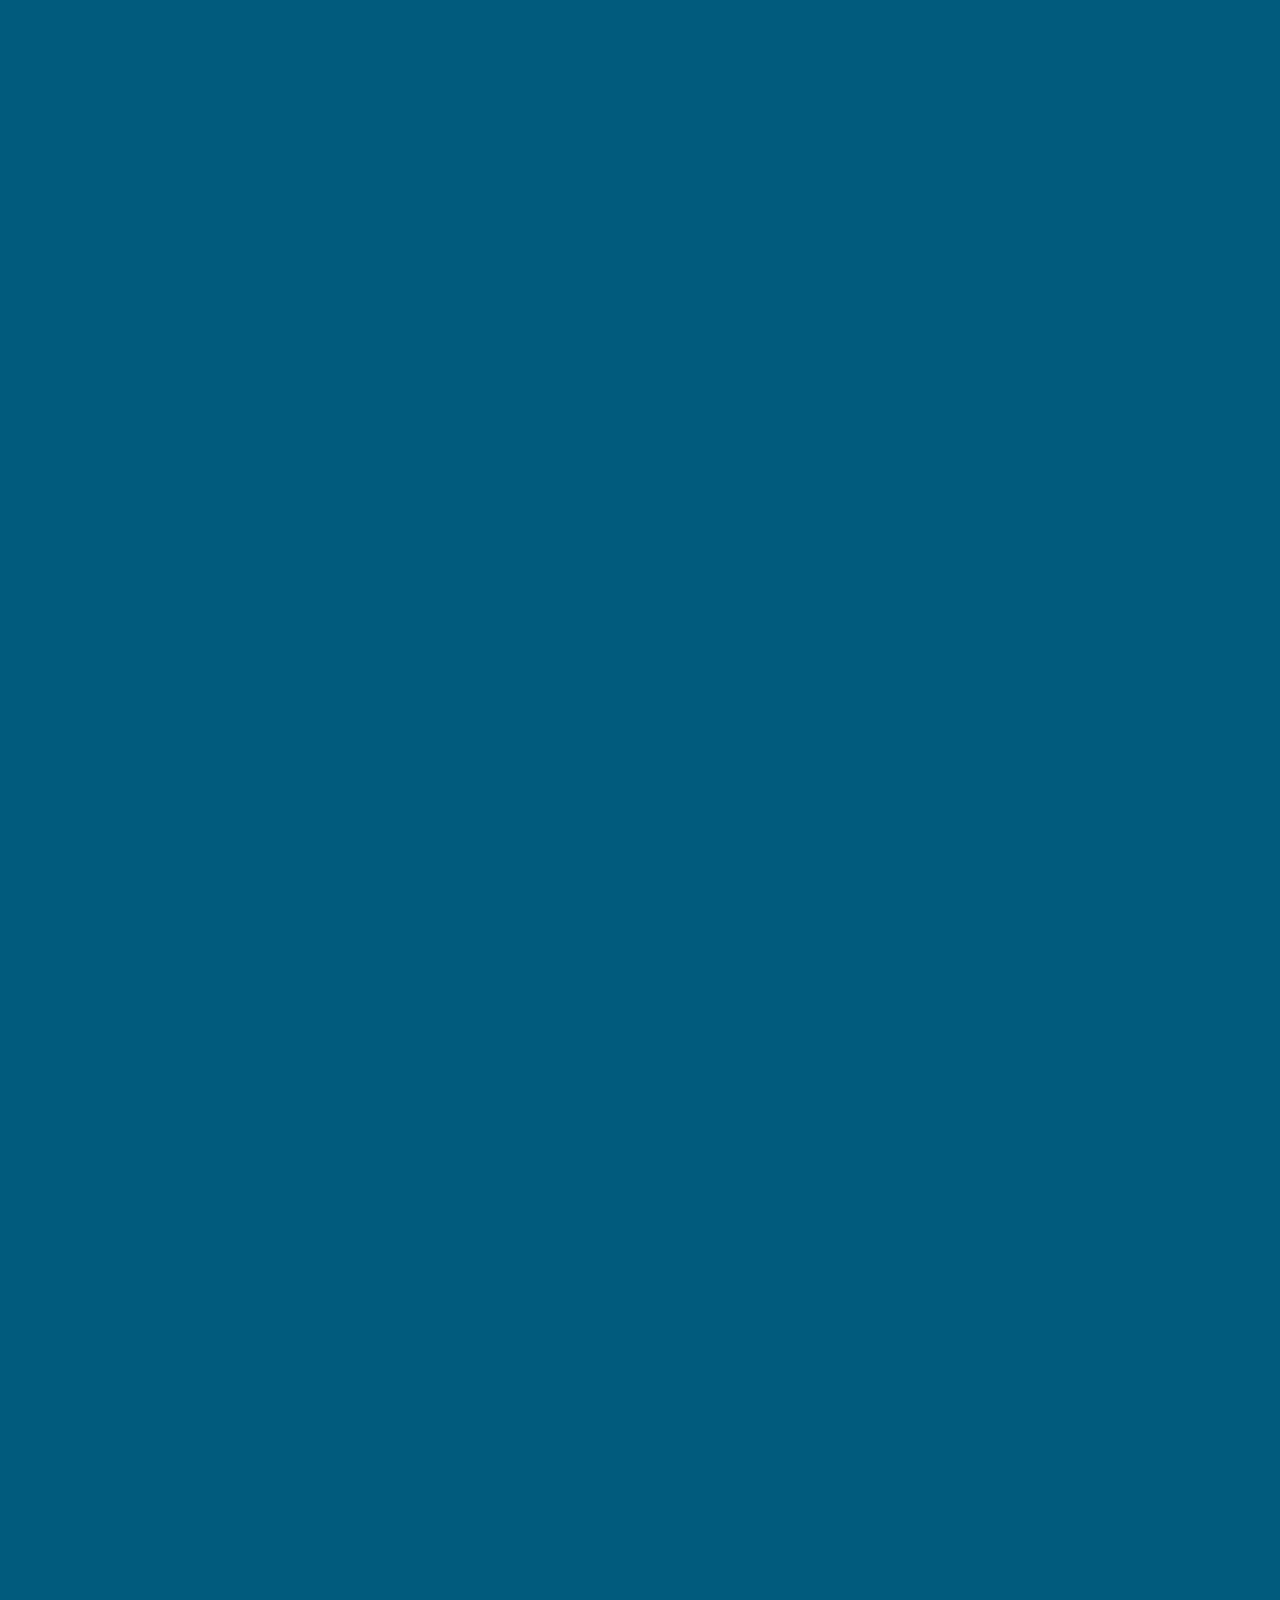
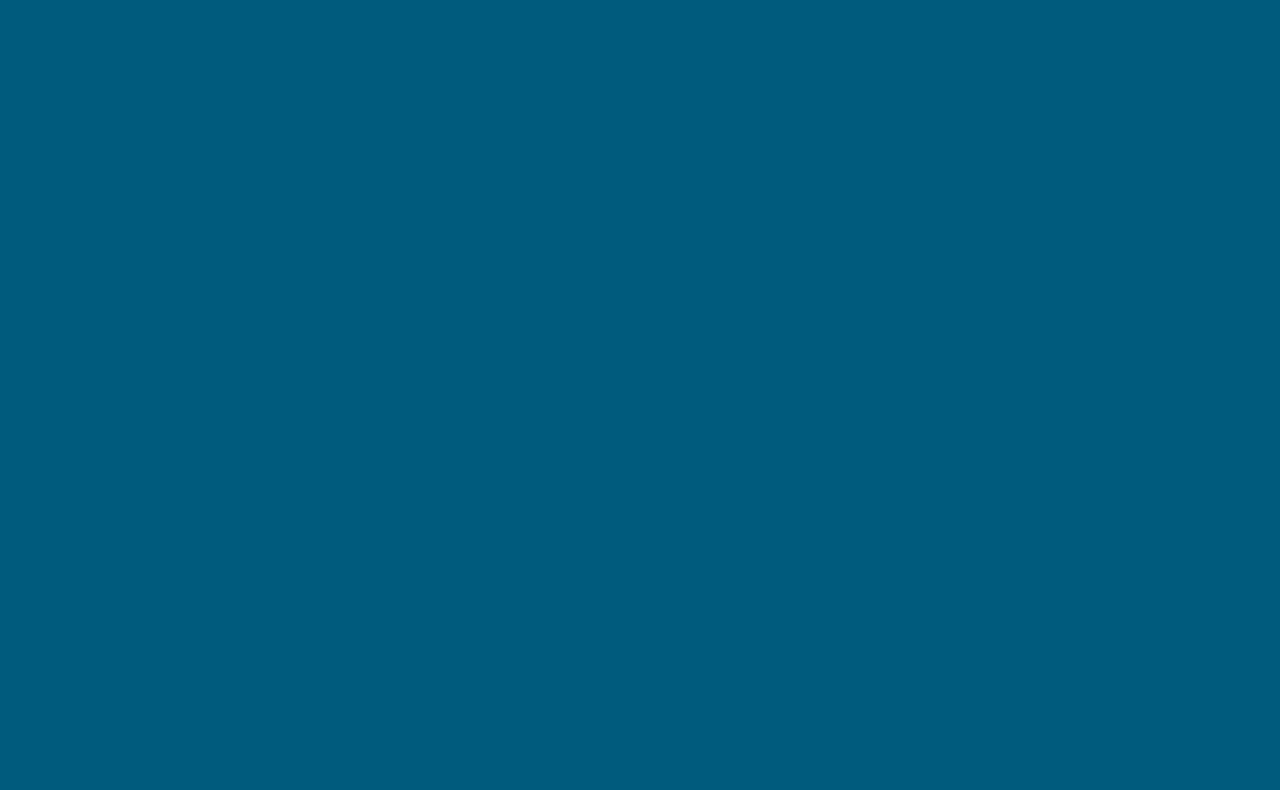
==== commit a2eb09bc: "updated" ====
--- a/index.html
+++ b/index.html
@@ -3,11 +3,11 @@
 <html data-wf-page="5ea837e8c81001b668dffd4a" data-wf-site="5ea837e8c8100167b2dffd49">
 <head>
   <meta charset="utf-8">
-  <title>Justin Grammens | Recursive Awesome | Lab651 | Applied Artificial Intelligence</title>
+  <title>Justin Grammens | Artificial Intelligence &amp; Software Development Strategist</title>
   <meta content="width=device-width, initial-scale=1" name="viewport">
   <meta content="Webflow" name="generator">
   
-  <meta name="description" content="Justin Grammens is CEO and Founder of Recursive Awesome, Lab651, Applied Artificial Intelligence and Emerging Technoliges North" />
+  <meta name="description" content="Justin Grammens is an Artificial Intelligence &amp; Software Development strategist helping businesses of all sizes leverage technology to bring efficiency and automation to their business." />
   <meta name="robots" content="index, follow" />
   <meta name="referrer" content="always" />
 
@@ -54,7 +54,8 @@
         <div class="name">Justin Grammens</div>
         <!-- <h1 class="tagline"><strong class="bold-text">Internet of Things & Machine Learning Consultant</strong></h1> -->
         <h1 class="tagline"><strong class="bold-text">Artificial Intelligence &amp; Software Development Strategist</strong></h1>
-        <p class="bio">A lifelong learner, I'm passionate about technology and giving back. The three words I live by are: Learn. Teach. Lead. Let me help you with your Artificial Intelligence &amp; Software Development strategy using the industry knowledge I have gained, the clients I have taught, and the businesses I have led.</p>
+        <p class="bio">I help executives leverage Artificial Intelligence to bring efficiency and automation to their business.</p>
+        <p class="bio">A lifelong learner, I'm passionate about technology and giving back. The three words I live by are: Learn. Teach. Lead. Let me guide you with your Artificial Intelligence &amp; Software Development strategy using the industry knowledge I have gained, the clients I have taught, and the businesses I have led.</p>
 		<p class="bio"> I'm the Founder and CEO of <a href="https://lab651.com" class="bio-links" target="_new">Lab651</a> and <a href="https://recursiveawesome.com" class="bio-links" target="_new">Recursive Awesome</a>, <a href="https://appliedaiweekly.com" class="bio-links" target="_new">Applied Artificial Intelligence Weekly</a> and Cofounder of <a href="https://appliedai.mn" class="bio-links" target="_new">AppliedAI</a> and <a href="https://captovation.ai" class="bio-links" target="_new">Captovation</a>. I am the creator, producer and host of the <a href="https://podcast.appliedai.mn" class="bio-links" target="_new">AppliedAI Podcast</a>, the 501(c)(3) non-profit <a href="https://emtechnorth.org" class="bio-links" target="_new">Emerging Technologies North</a> and an Adjunct Professor at the <a href="https://software.stthomas.edu/about/faculty-staff/biography/justin-grammens/" class="bio-links" target="_new">University of Saint Thomas</a>.
 		<p class="bio">I speak regularly at <a href="https://appliedai.mn" class="bio-links" target="_new">meetups</a>, conferences, <a href="https://emamo.com/event/twin-cities-startup-week-2021/r/speaker/justin-grammens-1" class="bio-links" target="_new">Twin Cities Startup Week</a>, podcasts and on the <a href="https://www.youtube.com/channel/UCyTAUPkGncOIYiVPZ5hqJVg" class="bio-links" target="_new">Lab651</a> and <a href="https://www.youtube.com/channel/UC4q0IsSlh4EvuUDhrxG7hiQ" class="bio-links" target="_new">AppliedAI</a> YouTube channels where I'm a thought leader on Artificial Intelligence and Software Development.</p>
 <p class="bio">Most importantly, I'm blessed to have a <a href="https://www.linkedin.com/in/becky-grammens-20a20a1/" class="bio-links" target="_new">loving wife</a> and two amazing boys who are the light of my life and keep me strong and centered. Let's connect! I would love to help you however I can.</p>
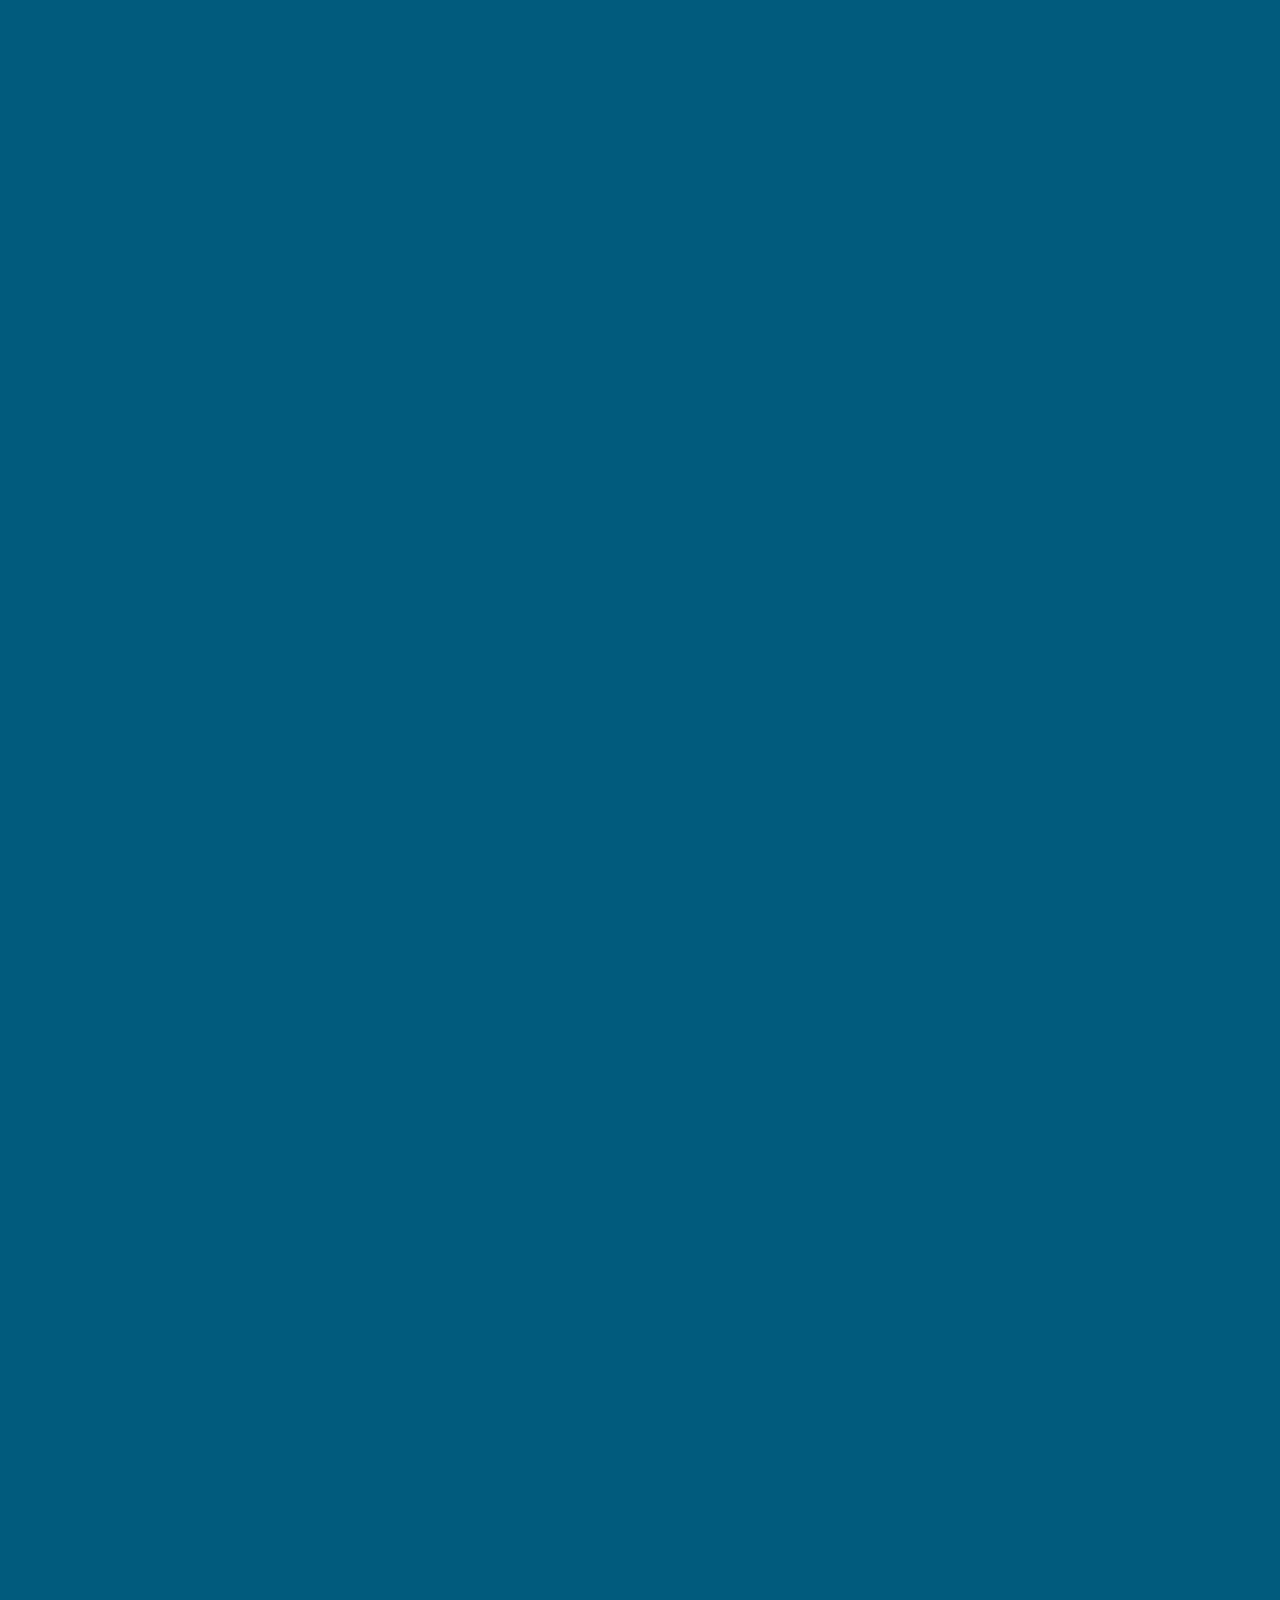
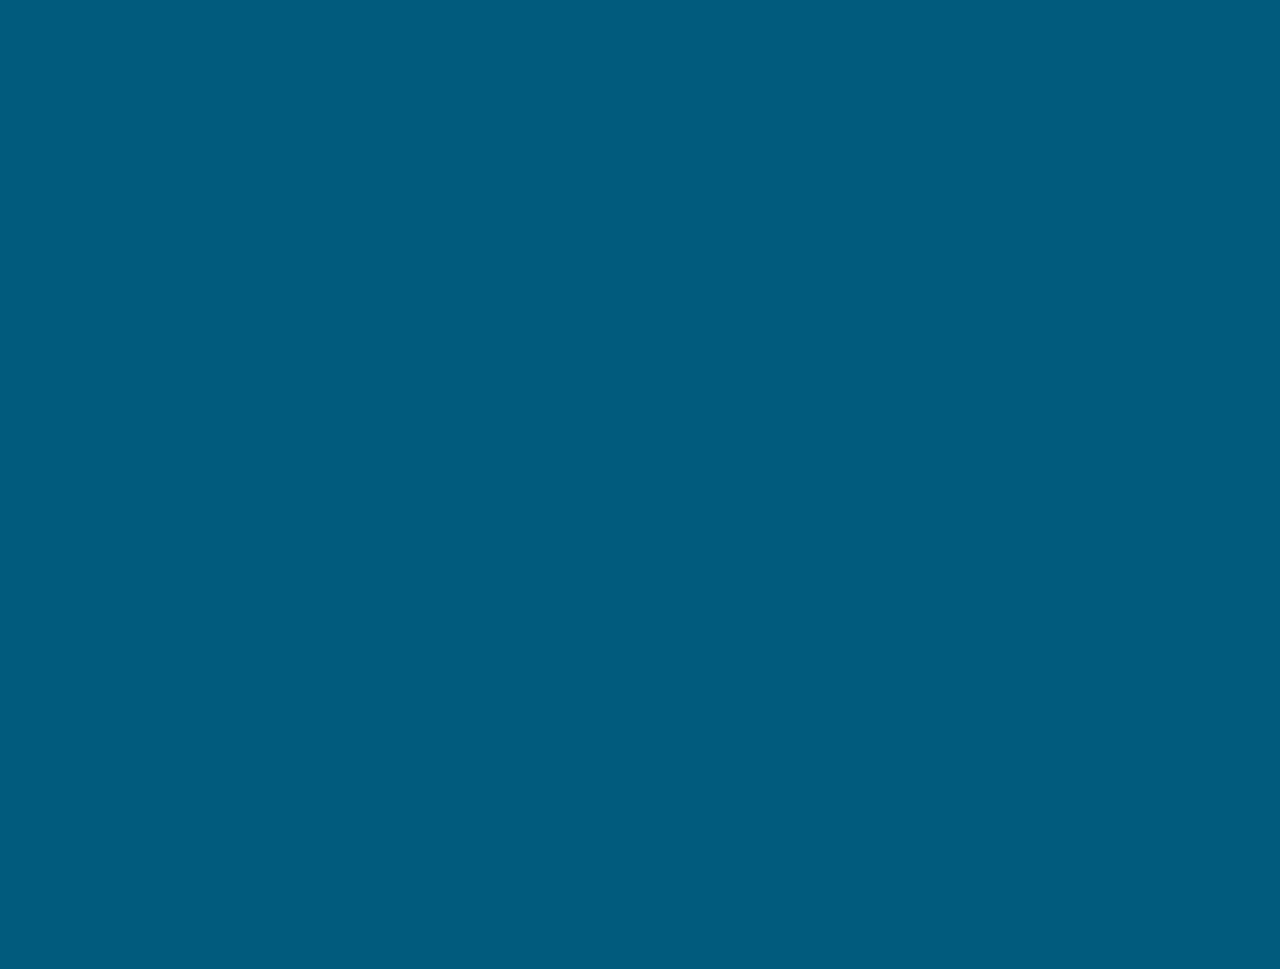
==== commit 7c7b0150: "updated" ====
--- a/index.html
+++ b/index.html
@@ -52,11 +52,13 @@
     <div class="rightcontent w-col w-col-6 w-col-stack">
       <div data-w-id="3fd5aeb3-22da-ed60-7286-0d11f16597d3" style="opacity:0" class="content">
         <div class="name">Justin Grammens</div>
-        <!-- <h1 class="tagline"><strong class="bold-text">Internet of Things & Machine Learning Consultant</strong></h1> -->
-        <h1 class="tagline"><strong class="bold-text">Artificial Intelligence &amp; Software Development Strategist</strong></h1>
-        <p class="bio">I help executives leverage Artificial Intelligence to bring efficiency and automation to their business.</p>
-        <p class="bio">A lifelong learner, I'm passionate about technology and giving back. The three words I live by are: Learn. Teach. Lead. Let me guide you with your Artificial Intelligence &amp; Software Development strategy using the industry knowledge I have gained, the clients I have taught, and the businesses I have led.</p>
-		<p class="bio"> I'm the Founder and CEO of <a href="https://lab651.com" class="bio-links" target="_new">Lab651</a> and <a href="https://recursiveawesome.com" class="bio-links" target="_new">Recursive Awesome</a>, <a href="https://appliedaiweekly.com" class="bio-links" target="_new">Applied Artificial Intelligence Weekly</a> and Cofounder of <a href="https://appliedai.mn" class="bio-links" target="_new">AppliedAI</a> and <a href="https://captovation.ai" class="bio-links" target="_new">Captovation</a>. I am the creator, producer and host of the <a href="https://podcast.appliedai.mn" class="bio-links" target="_new">AppliedAI Podcast</a>, the 501(c)(3) non-profit <a href="https://emtechnorth.org" class="bio-links" target="_new">Emerging Technologies North</a> and an Adjunct Professor at the <a href="https://software.stthomas.edu/about/faculty-staff/biography/justin-grammens/" class="bio-links" target="_new">University of Saint Thomas</a>.
+        <h1 class="tagline"><strong class="bold-text">Fractional Chief Artificial Intelligence Officer</strong></h1>
+        <!-- ><h1 class="tagline"><strong class="bold-text">Artificial Intelligence &amp; Software Development Strategist</strong></h1> -->
+        <p class="bio"><strong>As a fractional Chief AI Officer (CAIO), I help executives leverage Artificial Intelligence to bring efficiency and automation to their business.</strong></p>
+        <p class="bio">A lifelong learner, I'm passionate about technology and giving back. I bring a wealth of wisdom, resources and talent to any organization struggling to see how to navigate and leverage this new world.</p>
+        <p class="bio"> The three words I live by are: <strong class="bold-text">Learn. Teach. Lead.</strong></p>
+        <p class="bio">Let me guide you in a fractional role, with your Artificial Intelligence strategy using my personalized process, the deep industry knowledge I have gained, the clients I have taught, and the businesses I have led.</p>
+		<p class="bio"> I'm the Founder and CEO of <a href="https://lab651.com" class="bio-links" target="_new">Lab651</a> and <a href="https://recursiveawesome.com" class="bio-links" target="_new">Recursive Awesome</a>, <a href="https://appliedaiweekly.com" class="bio-links" target="_new">Applied Artificial Intelligence Weekly</a> and Cofounder of <a href="https://appliedai.mn" class="bio-links" target="_new">AppliedAI</a> and <a href="https://www.linkedin.com/company/captovation/" class="bio-links" target="_new">Captovation</a>. I am the creator, producer and host of the <a href="https://podcast.appliedai.mn" class="bio-links" target="_new">AppliedAI Podcast</a>, the 501(c)(3) non-profit <a href="https://emtechnorth.org" class="bio-links" target="_new">Emerging Technologies North</a> and an Adjunct Professor at the <a href="https://software.stthomas.edu/about/faculty-staff/biography/justin-grammens/" class="bio-links" target="_new">University of Saint Thomas</a>.
 		<p class="bio">I speak regularly at <a href="https://appliedai.mn" class="bio-links" target="_new">meetups</a>, conferences, <a href="https://emamo.com/event/twin-cities-startup-week-2021/r/speaker/justin-grammens-1" class="bio-links" target="_new">Twin Cities Startup Week</a>, podcasts and on the <a href="https://www.youtube.com/channel/UCyTAUPkGncOIYiVPZ5hqJVg" class="bio-links" target="_new">Lab651</a> and <a href="https://www.youtube.com/channel/UC4q0IsSlh4EvuUDhrxG7hiQ" class="bio-links" target="_new">AppliedAI</a> YouTube channels where I'm a thought leader on Artificial Intelligence and Software Development.</p>
 <p class="bio">Most importantly, I'm blessed to have a <a href="https://www.linkedin.com/in/becky-grammens-20a20a1/" class="bio-links" target="_new">loving wife</a> and two amazing boys who are the light of my life and keep me strong and centered. Let's connect! I would love to help you however I can.</p>
         <div class="links w-row">
